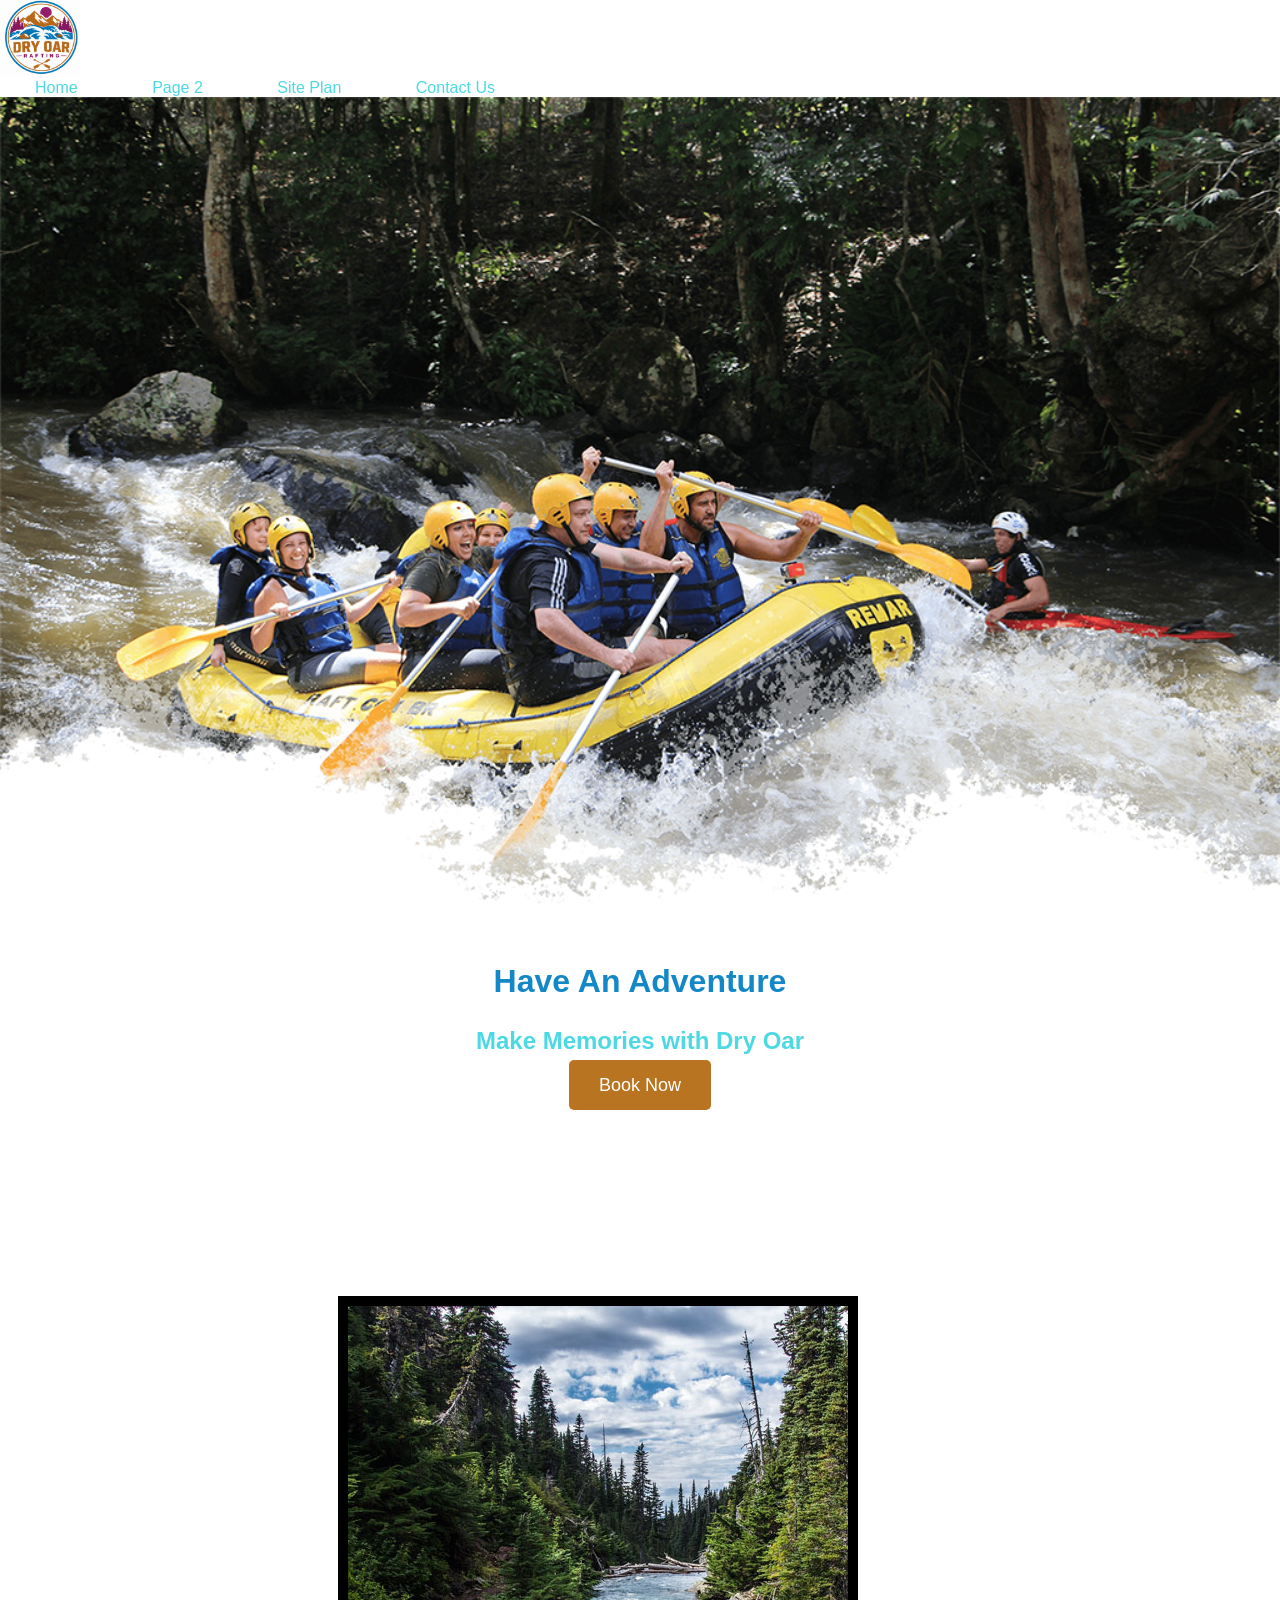
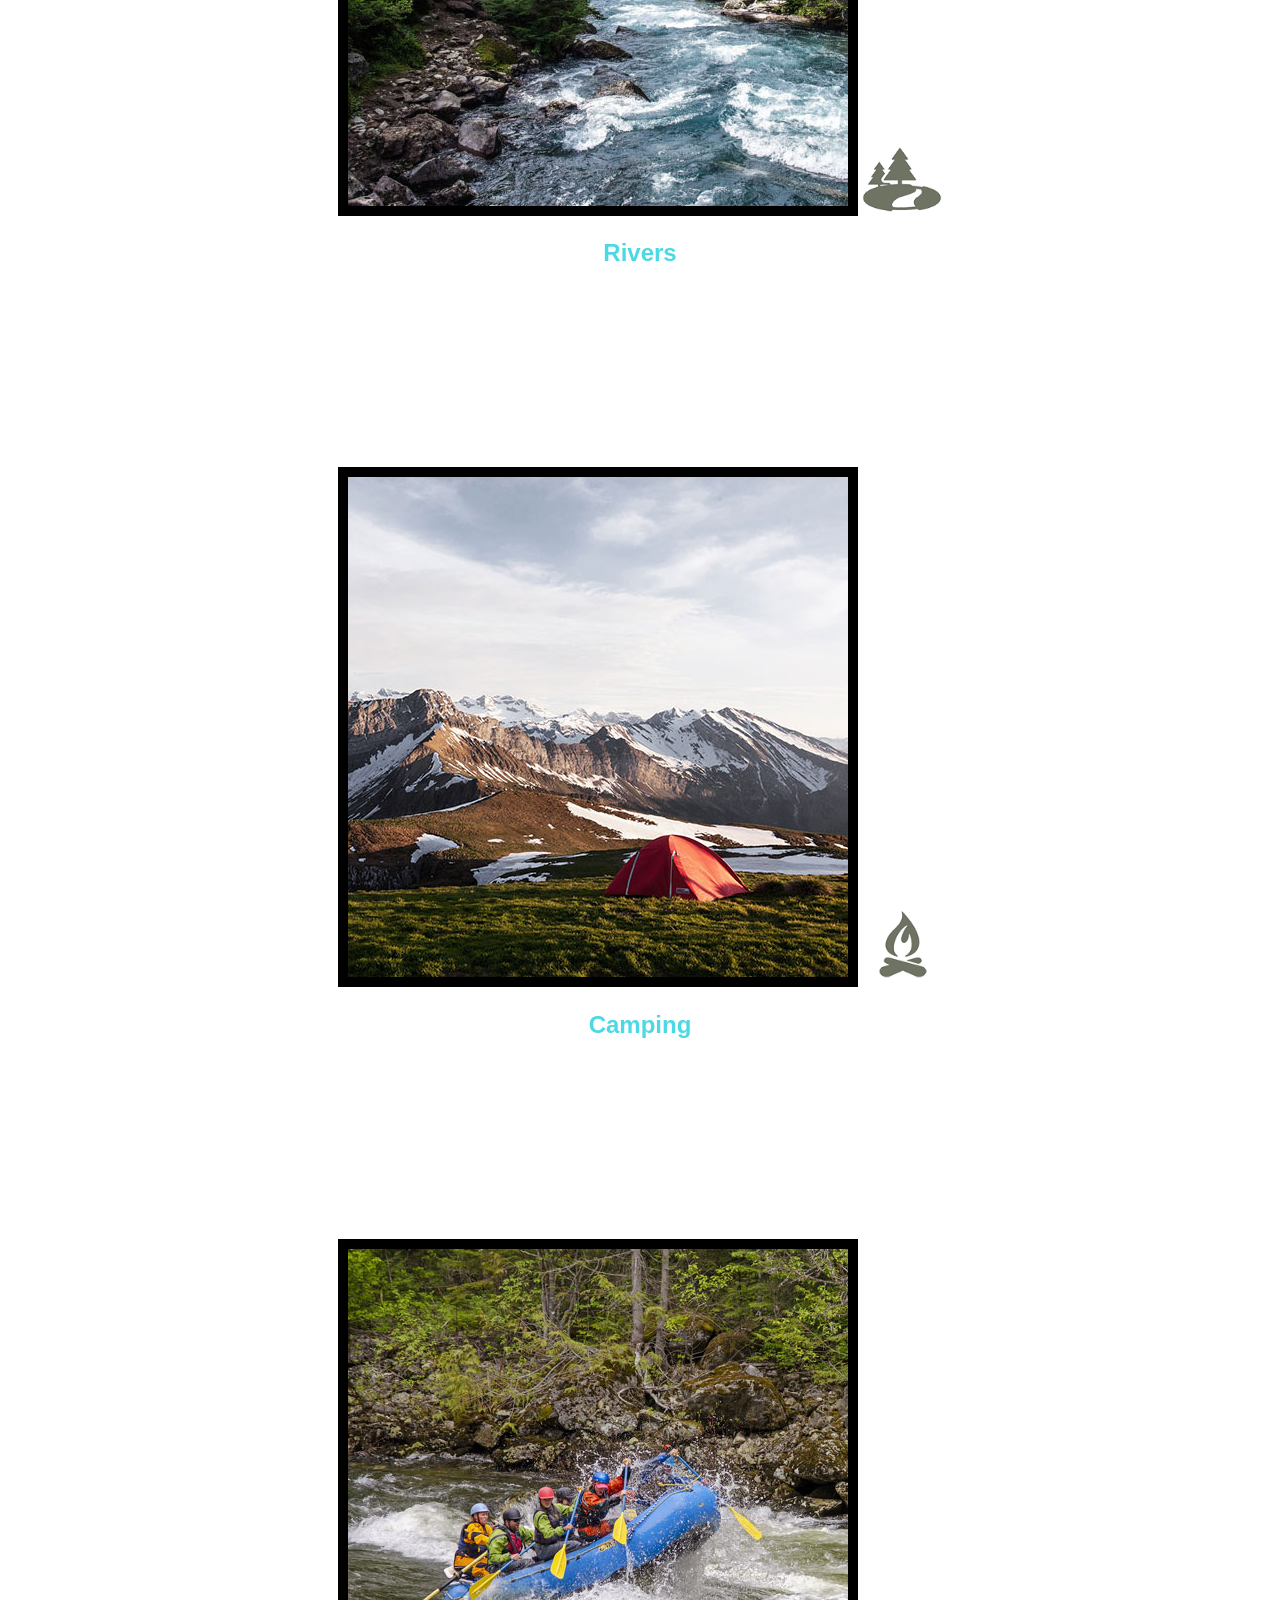
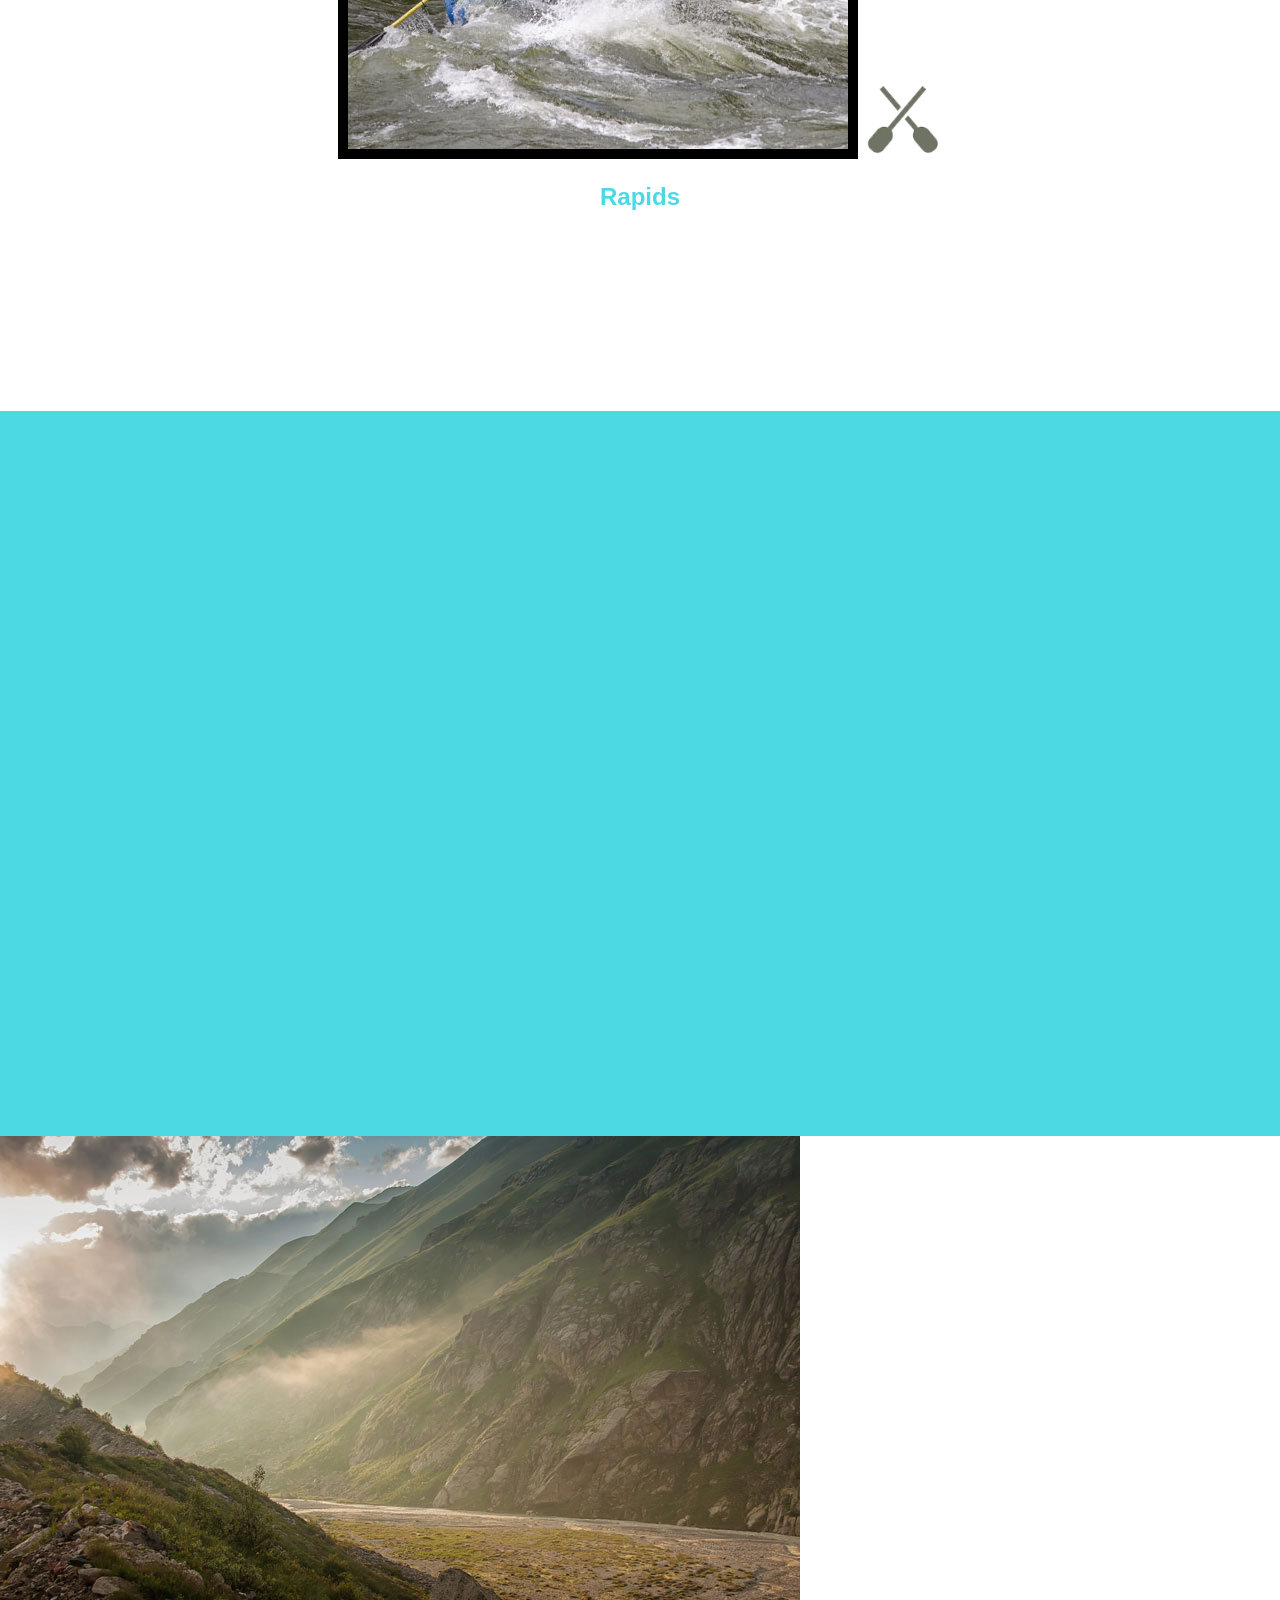
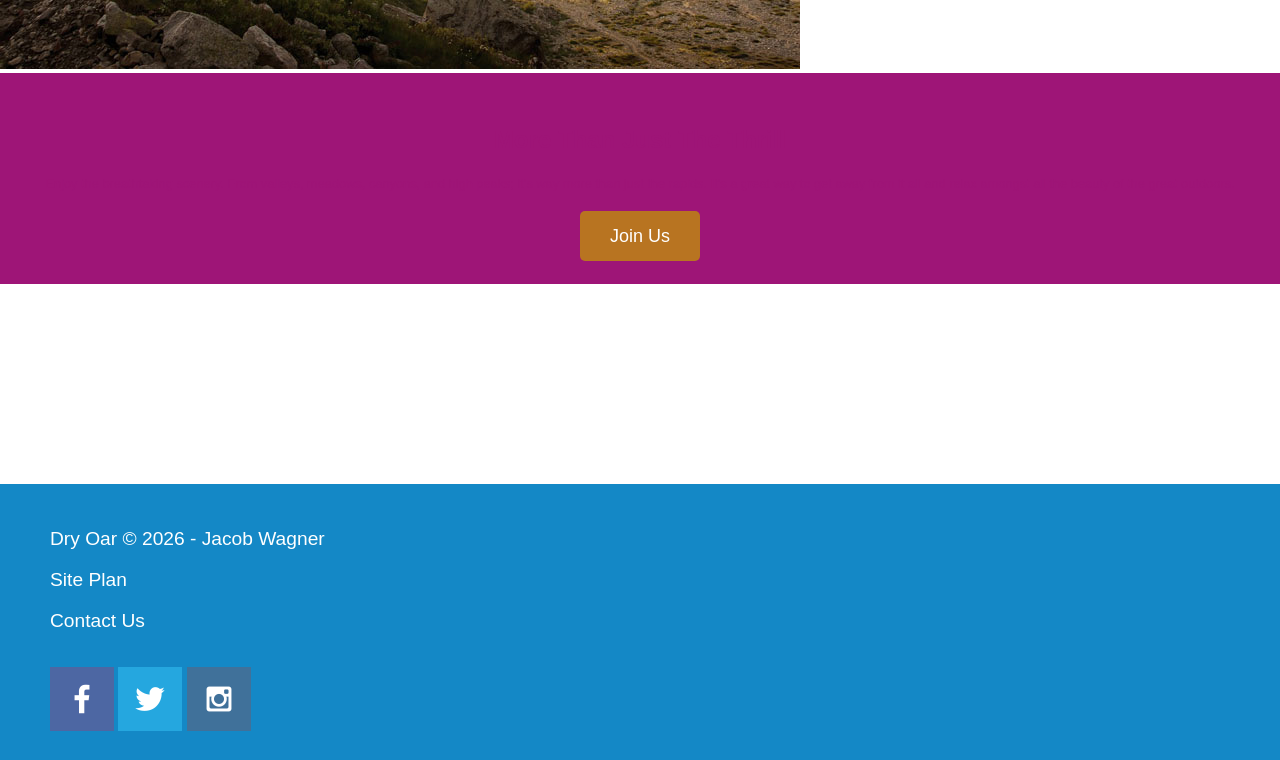
==== wwr/index.html @ 0b0bf596 "first commit" ====
<!DOCTYPE html>
<html lang="en">
<head>
    <link rel="stylesheet" href="styles/styles.css">
    <meta charset="UTF-8">
    <meta name="viewport" content="width=device-width, initial-scale=1.0">
    <title>Whitewater Rafting Vacations | Dry Oar Boating | Home</title>
</head>
<body>
    <div id="content">
        <header>
            <a id="logo_link" href="index.html">
                <img class="logo" src="images/logo.png" alt="Dry Oar Logo">
            </a>
            <nav>
                <a href="index.html">Home</a>
                <a href="#">Page 2</a>
                <a href="site-plan-rafting.html">Site Plan</a>
                <a href="contactus.html">Contact Us</a>
            </nav>
        </header>
        <div id="hero">
            <div id="hero-box">
                <img id="hero-img" src="images/hero.png" alt="People enjoying white water rafting">
            </div>
            <section id="hero-msg">
                <h1 class="home-title">Have An Adventure</h1>
                <h2>Make Memories with Dry Oar </h2>
                <div class='button-box'>
                    <a class='book' href="contactus.html">Book Now</a>
                </div>
            </section>
        </div>
        <main class="home-grid">
            <section class="rivers-card">
                <img class="card-img" src="images/rivers.jpg" alt="river in forest">
                <img class="icon" src="images/river_icon.png" alt="river icon">
                <h2>Rivers</h2>
            </section>
            <section class="camping-card">
                <img class="card-img" src="images/camping.jpg" alt="tent in mountains">
                <img class="icon" src="images/fire_icon.png" alt="fire icon">
                <h2>Camping</h2>
            </section>
            <section class="rapids-card">
                <img class="card-img" src="images/rapids.jpg" alt="rafting boat">
                <img class="icon" src="images/oars.png" alt="oars icon">
                <h2>Rapids</h2>
            </section>
            <div id="background"></div>
            <img class="mountains" src="images/mountains.jpg" alt="Misty mountains">
            <section class="msg">
                <h2>More Than Just The Thrill</h2>
                <p>Enjoy the breathtaking scenery. From valleys, meadows, canyons, and high peaks; it's way more than just the rapids. It's a great way to get away from it all and relax amongst all the beauty of the great outdoors. </p>
                <a class='join' href="rivers.html">Join Us</a>
            </section>
        </main>
        <footer>
            <p>Dry Oar &copy; 2026 - Jacob Wagner</p>
            <p><a href="site-plan-rafting.html">Site Plan</a></p>
            <p><a href="contactus.html">Contact Us</a></p>
            <div class="social">
                <a href="https://facebook.com" target="_blank">
                    <img src="images/facebook.png" alt="fb icon">
                </a>
                <a href="https://twitter.com" target="_blank">
                    <img src="images/twitter.png" alt="twitter icon">
                </a>
                <a href="https://instagram.com" target="_blank">
                    <img src="images/instagram.png" alt="instagram icon">
                </a>
            </div>
        </footer>
    </div>
</body>
</html>
---- wwr/styles/styles.css ----
#content{ 
        max-width: 1600px;
        margin: 0 auto;
    }
    nav a{
        text-align: center;
        color: #4cd9e3;
        text-decoration: none;
        padding: 35px;
    }
    #hero-msg h1{
        text-align: center;
    }
    #hero-msg h2{
        text-align: center;
    }
    .button-box{
        text-align: center;
    }
    main section{
        text-align: center;
    }
    #logo_link{
        padding-top: 5px;
    }
    #background{
        height: 725px;
    }
    body{
        background-color: white;
        font-family: 'Lucida Sans', 'Lucida Sans Regular', 'Lucida Grande', 'Lucida Sans Unicode', Geneva, Verdana, sans-serif;
        margin: 0;
        padding: 0;
    }
    header{
        background-color: white;
    }
    .home-title{
        font-family: Verdana, Geneva, Tahoma, sans-serif;
        font-size: 2em;
    }
    nav a:hover{
        background-color: #b87421;
        color: #1488c6;
    }
    .book{
        background-color: #b87421;
        color: white;
        text-decoration: none;
        font-size: 18px;
        padding: 15px 30px;
        margin-top: 50px;
        border-radius: 5px;
    }
    .join{
        background-color: #b87421;
        color: white;
        text-decoration: none;
        font-size: 18px;
        padding: 15px 30px;
        margin-top: 50px;
        border-radius: 5px;
    }
    .book:hover{
        background-color: #4cd9e3;
        color: #9e1577;
    }
    .join:hover{
        background-color: #4cd9e3;
        color: #9e1577;
    }
    #background{
        background-color: #4cd9e3;
    }
    .msg{
        background-color: #9e1577;
        line-height: 1.5em;
        padding: 35px;
    }
    footer{
        background-color: #1488c6;
        color: white;
        padding: 25px 50px;
        margin-top: 200px;
    }
    .home-title{
        color: #1488c6;
        margin-top: 10px;
    }
    h2{
        color: #4cd9e3;
        margin: 3;
        /**margin was orginally 0**/

    }
    .msg h2{
        color: #9e1577;
    }
    .msg p{
        color: #9e1577;
        font-size: .8em;
        padding-bottom: 15px;
    }
    footer a{
        color: white;
        text-decoration: none;
    }
    footer a:hover{
        color: #b87421;
    }
    .logo{
        width: 80px;
    }
    .icon{
        width: 80px;
        padding-top: 10px;
    }
    #hero-img{
        width: 100%;
    }
    footer p{
        font-size: 1.2em;
    }
    footer p a:hover{
        text-decoration: underline;
    }
    footer .social img{
        padding-top: 15px;
    }
    .rivers-card{
        margin: 200px 0;
    }
    .camping-card{
        margin: 200px 0;
    }
    .rapids-card{
        margin: 200px 0;
    }
    .card-img{
        border: 10px solid black;
    }
    main section img{
        box-sizing: border-box;
    }
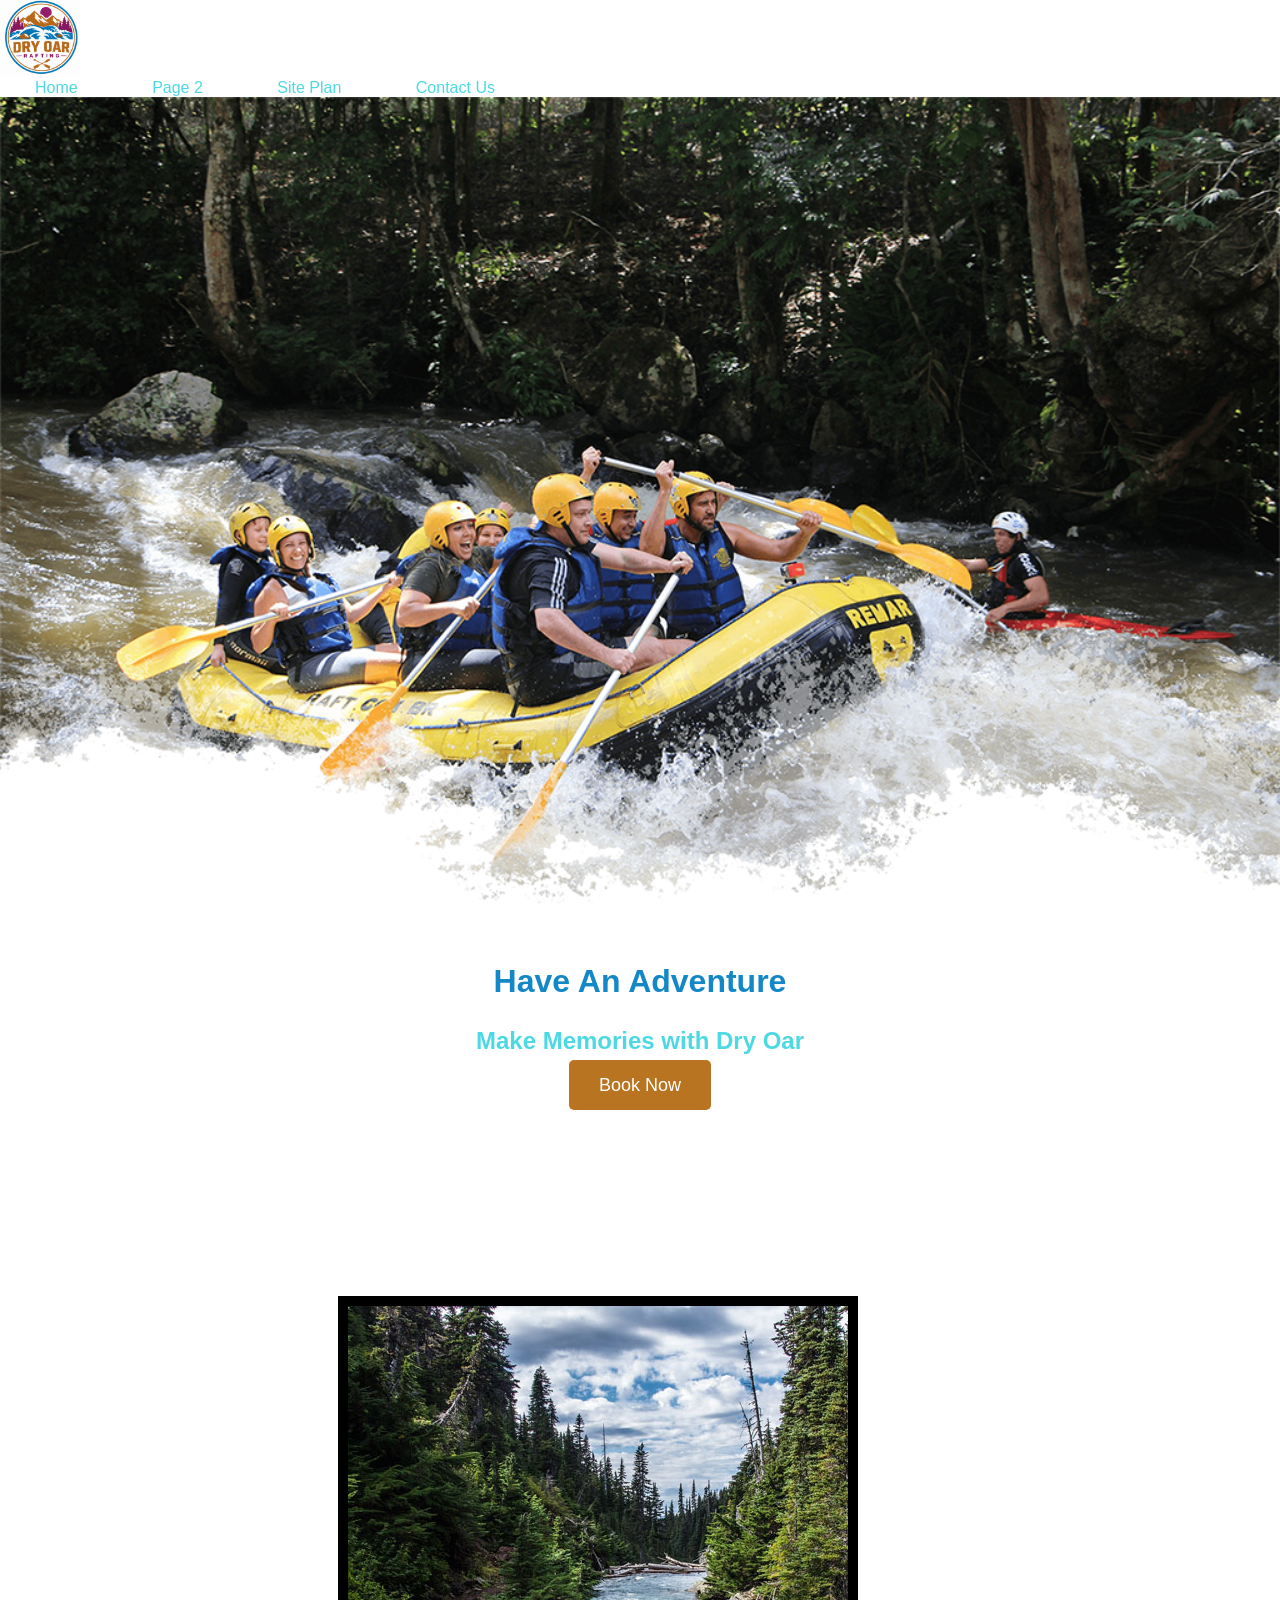
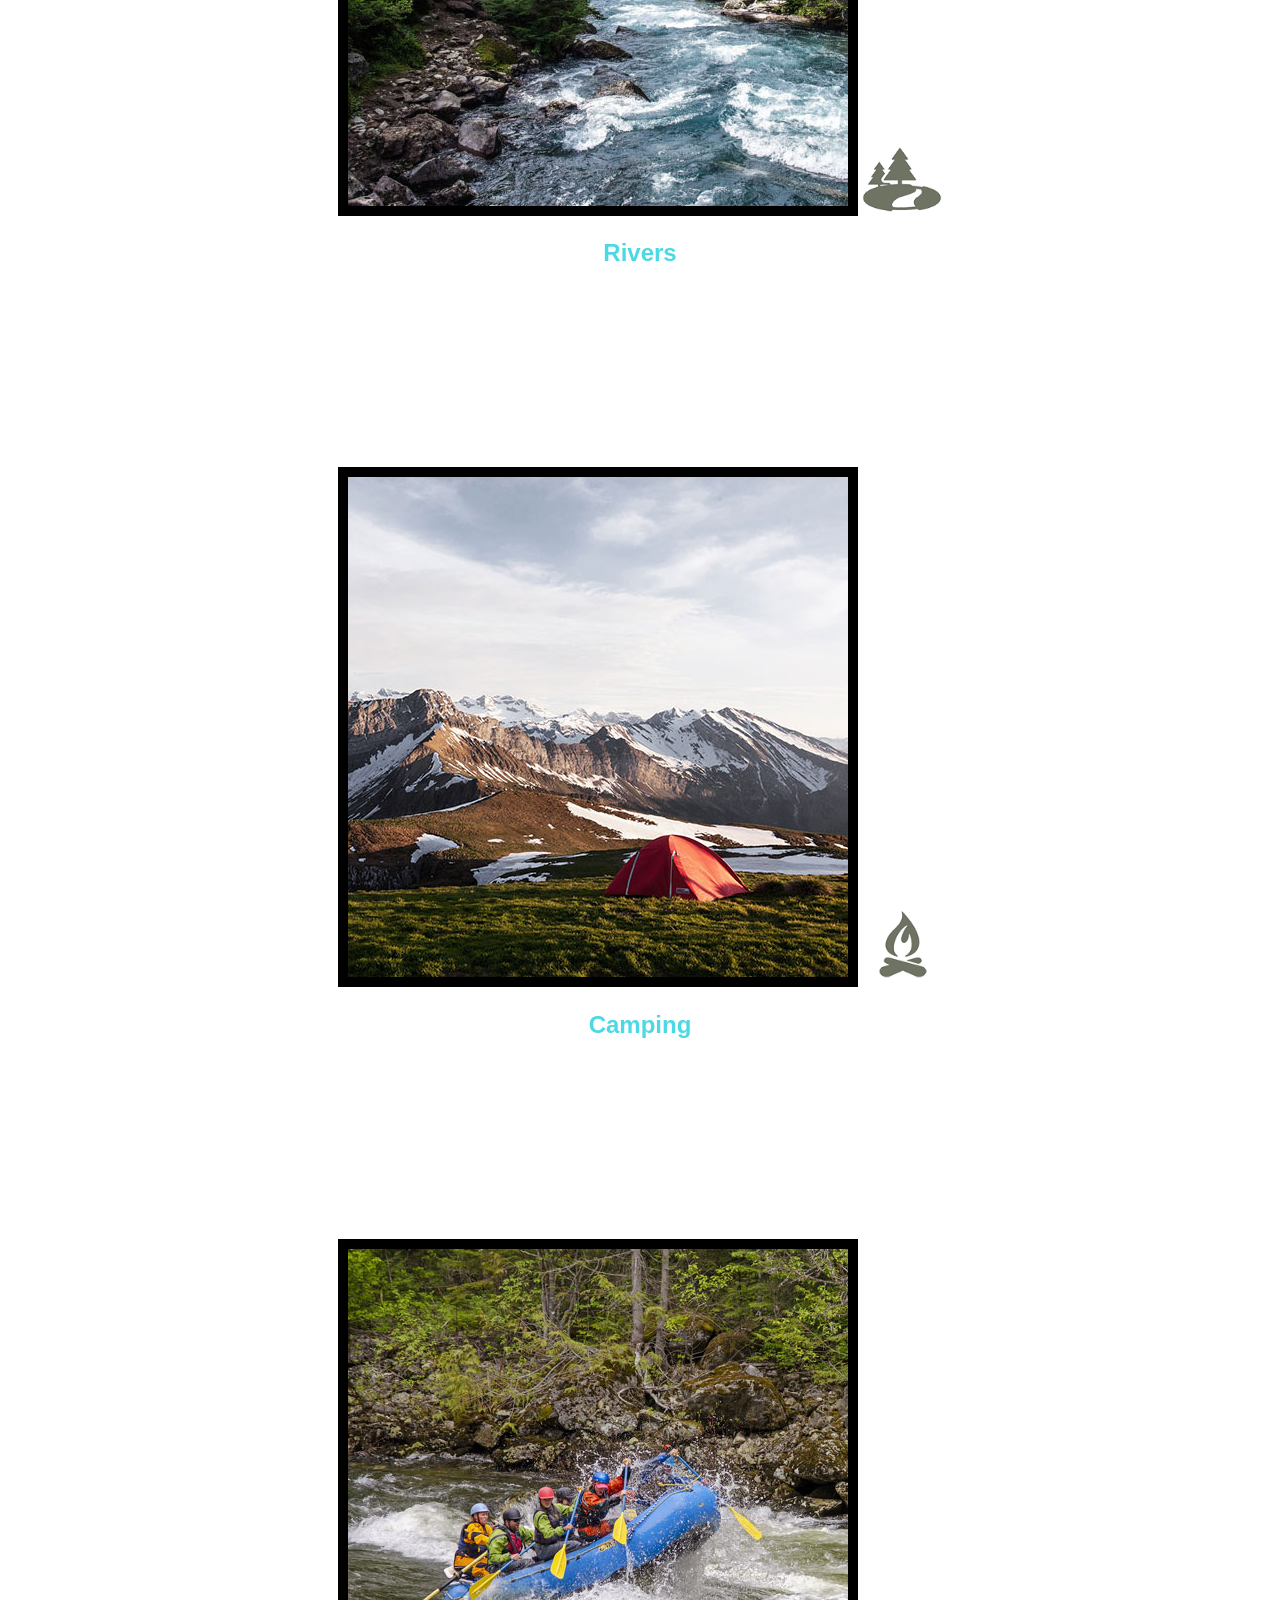
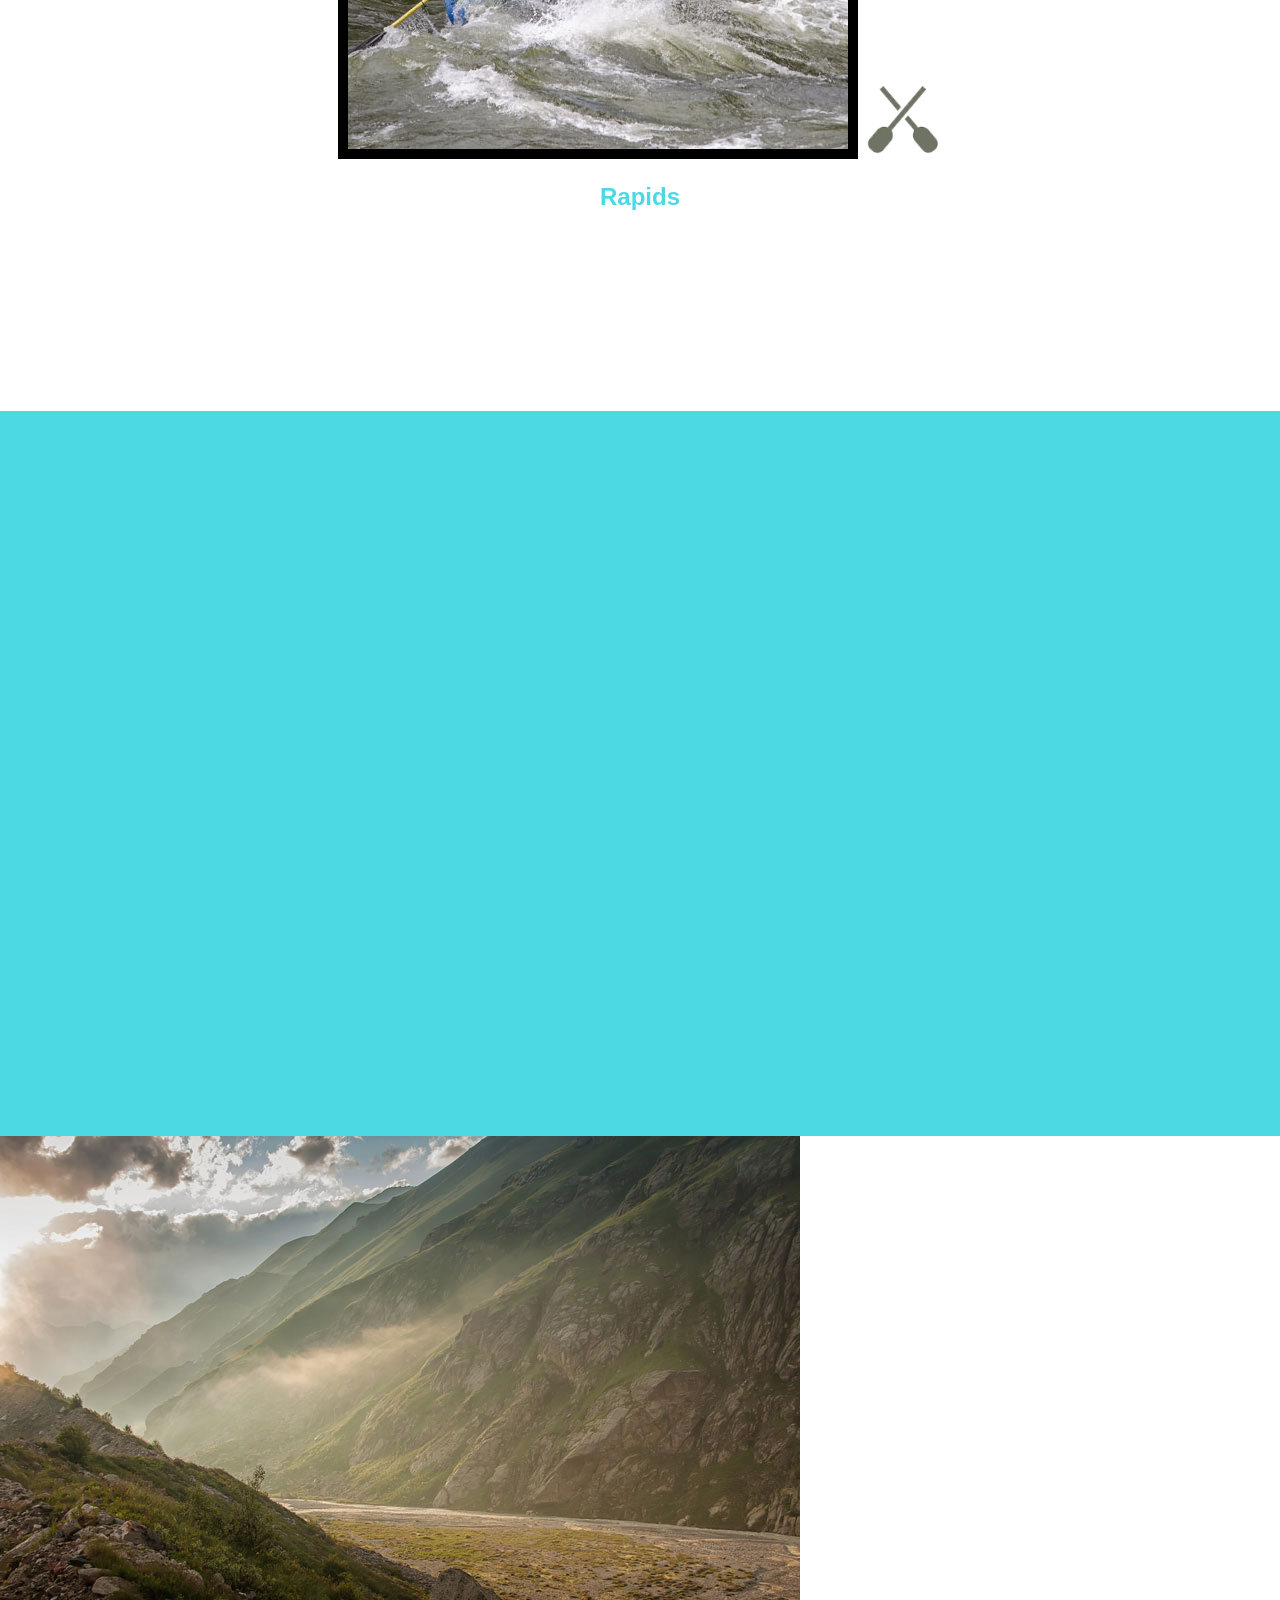
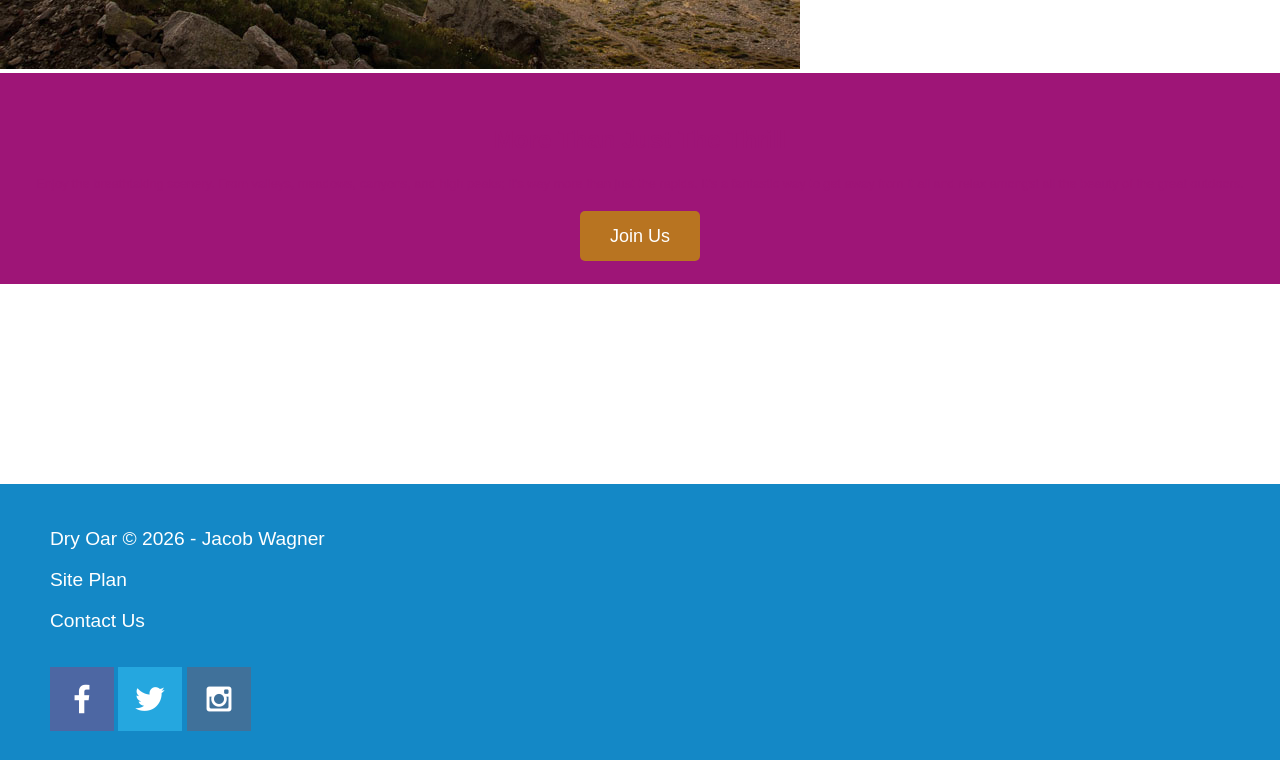
==== commit 4b966872: "modified:   wwr/index.html 	modified:   wwr/styles/styles.css" ====
--- a/wwr/index.html
+++ b/wwr/index.html
@@ -51,7 +51,7 @@
             <img class="mountains" src="images/mountains.jpg" alt="Misty mountains">
             <section class="msg">
                 <h2>More Than Just The Thrill</h2>
-                <p>Enjoy the breathtaking scenery. From valleys, meadows, canyons, and high peaks; it's way more than just the rapids. It's a great way to get away from it all and relax amongst all the beauty of the great outdoors. </p>
+                <p>Enjoy the breathtaking scenery. From valleys, meadows, canyons, and high peaks; it's way more than just the rapids. It's a fantastic way to get away from it all and relax amongst all the beauty of the great outdoors. </p>
                 <a class='join' href="rivers.html">Join Us</a>
             </section>
         </main>
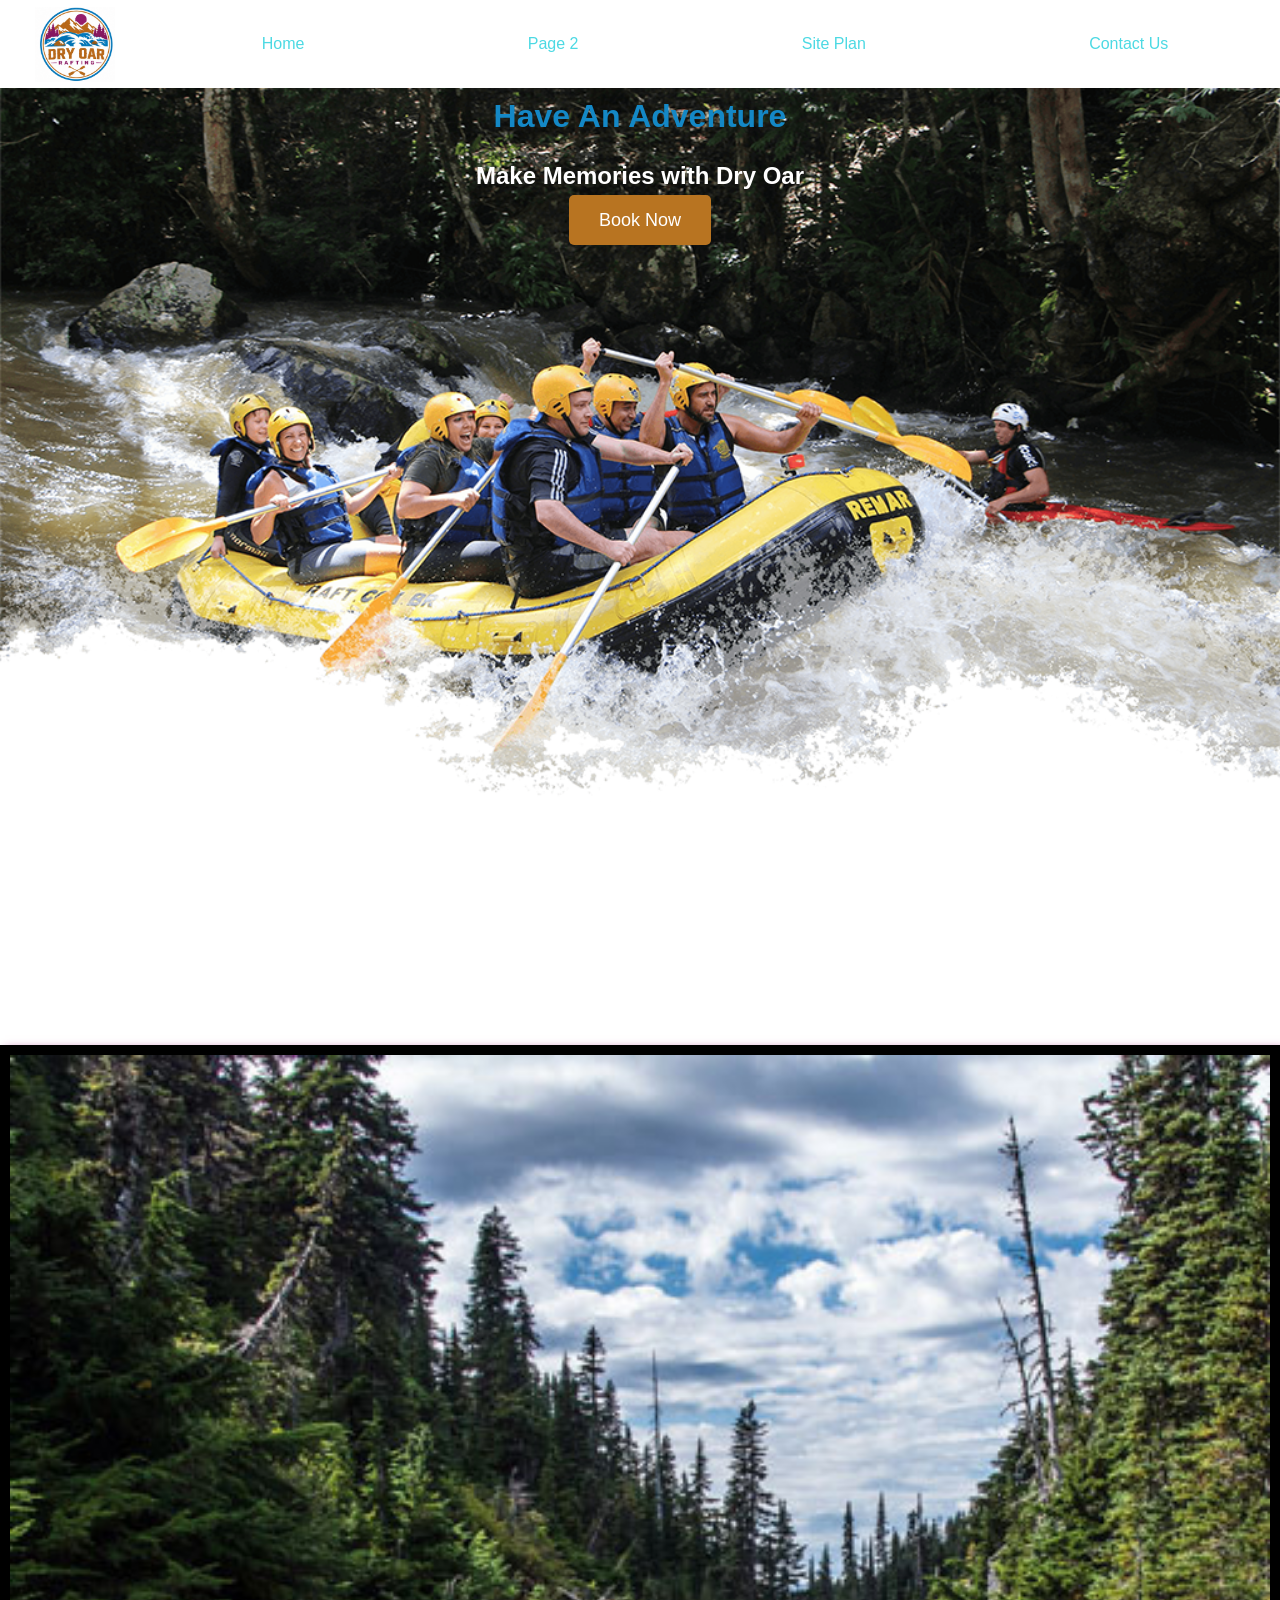
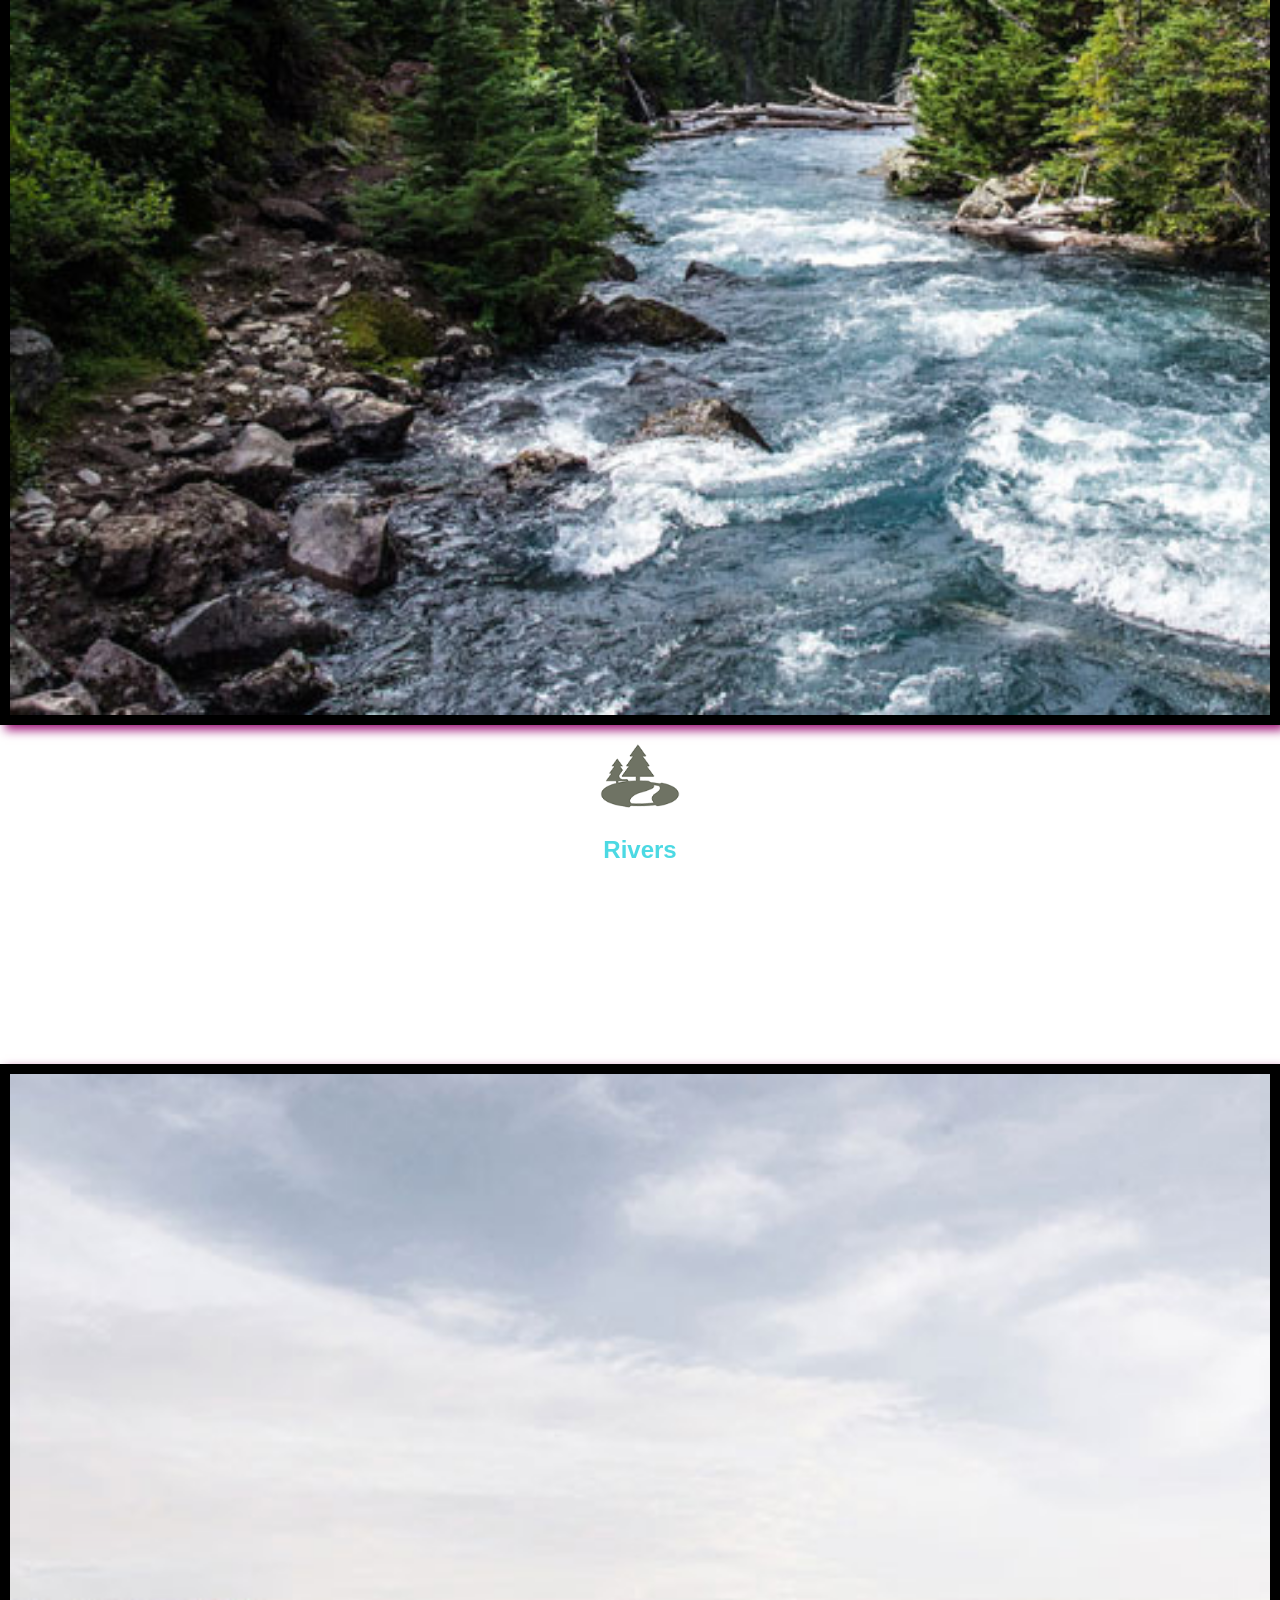
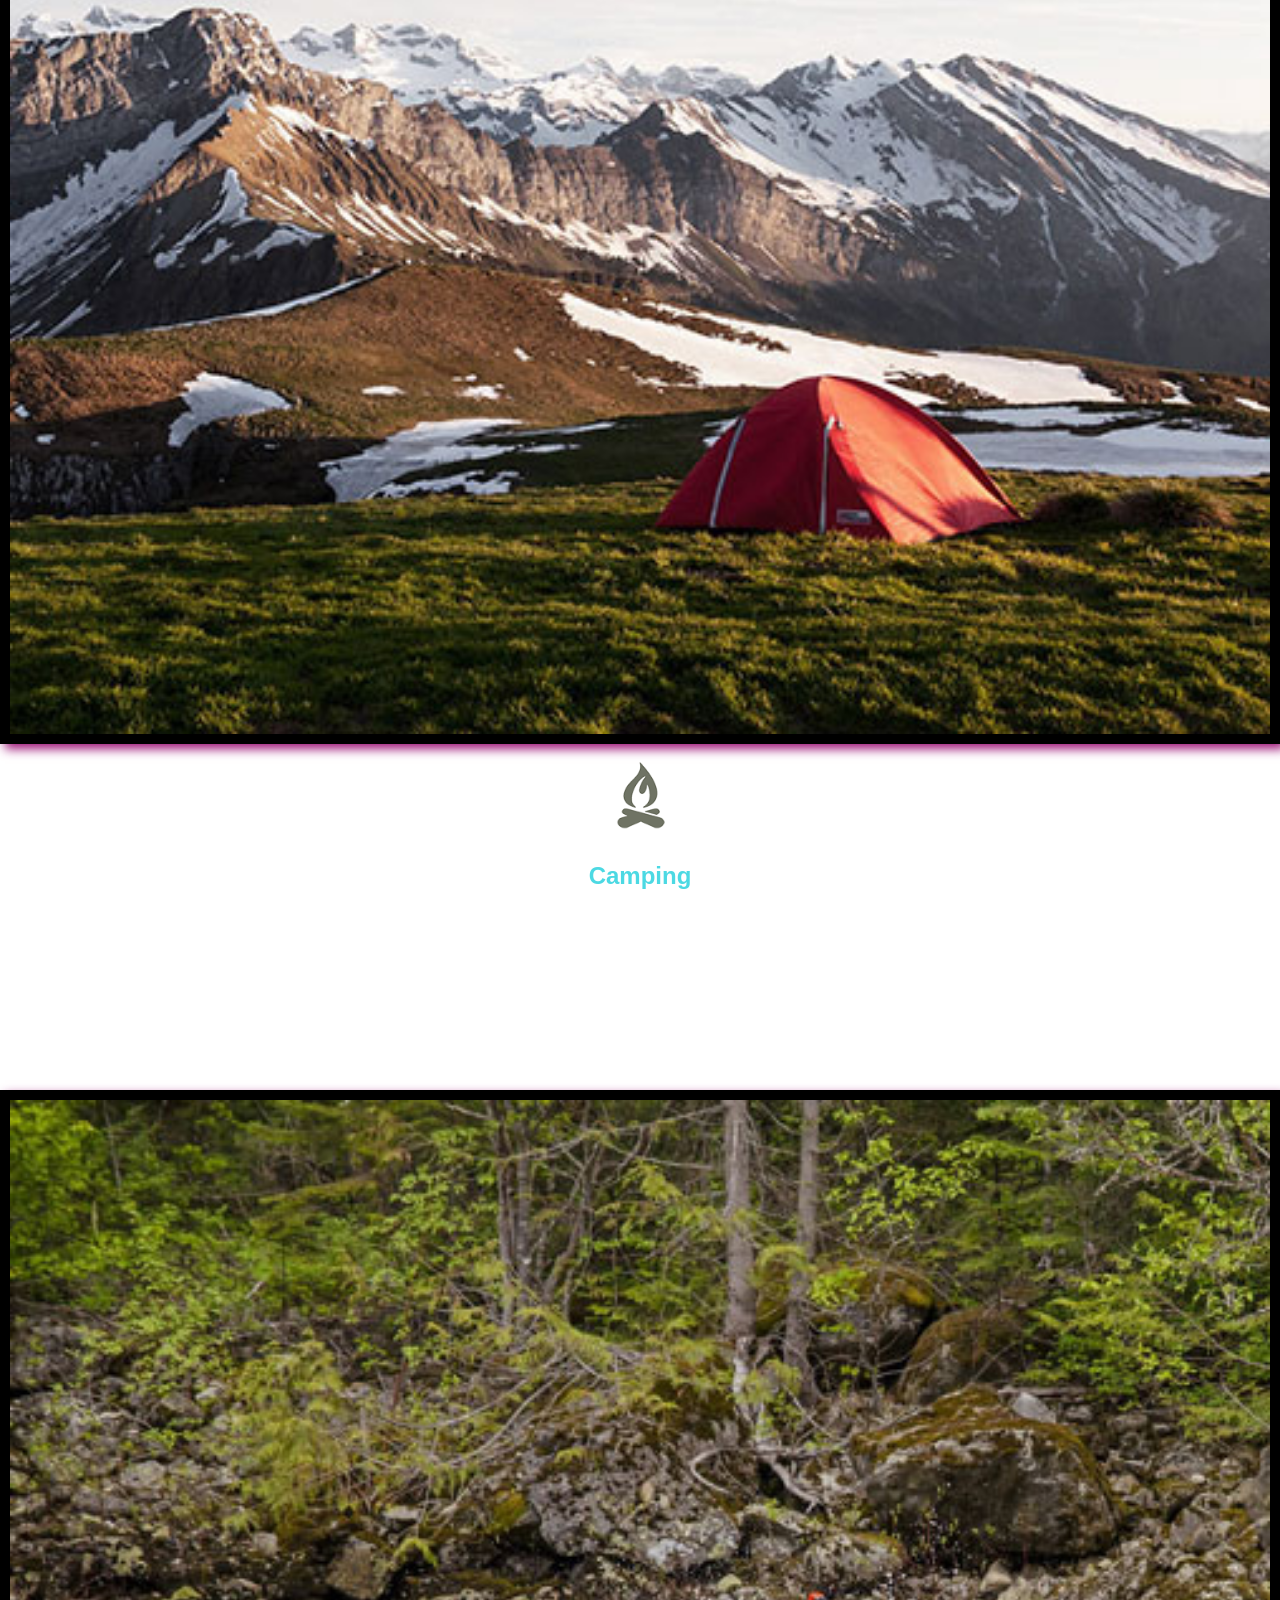
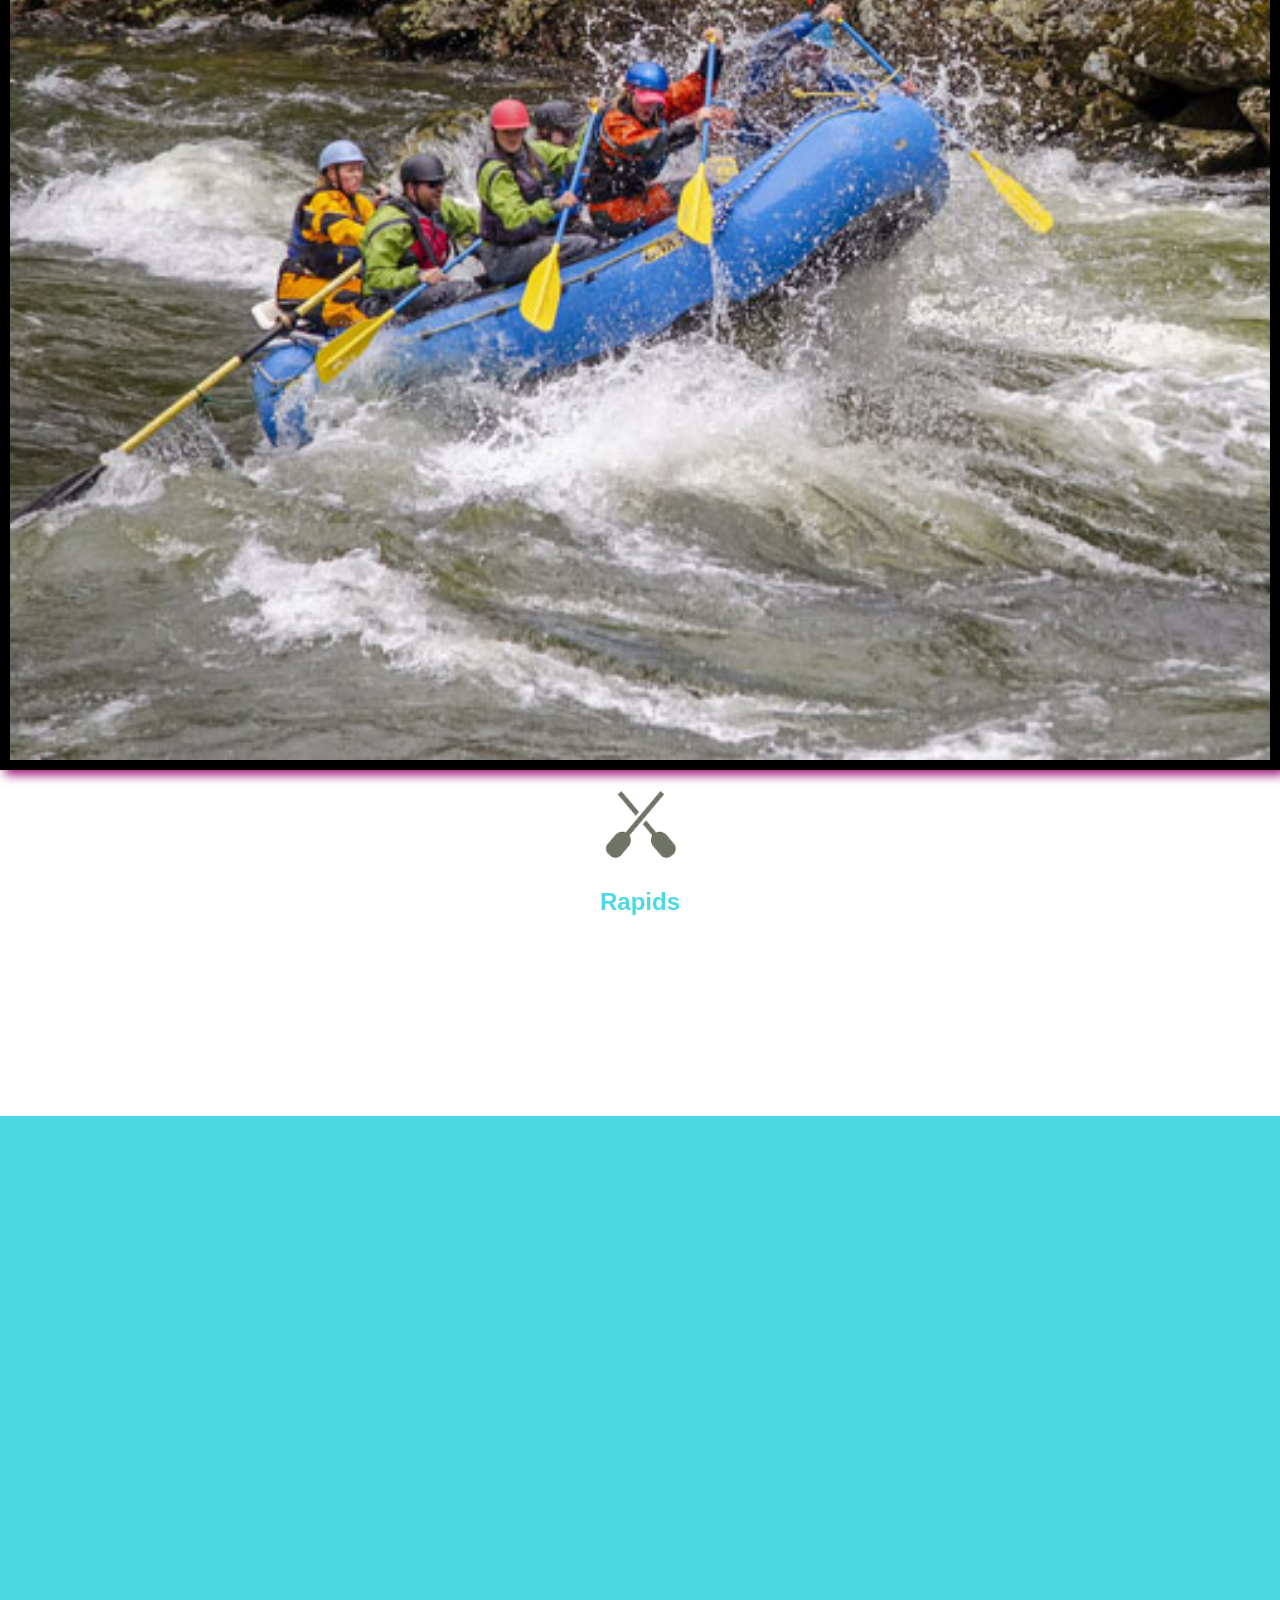
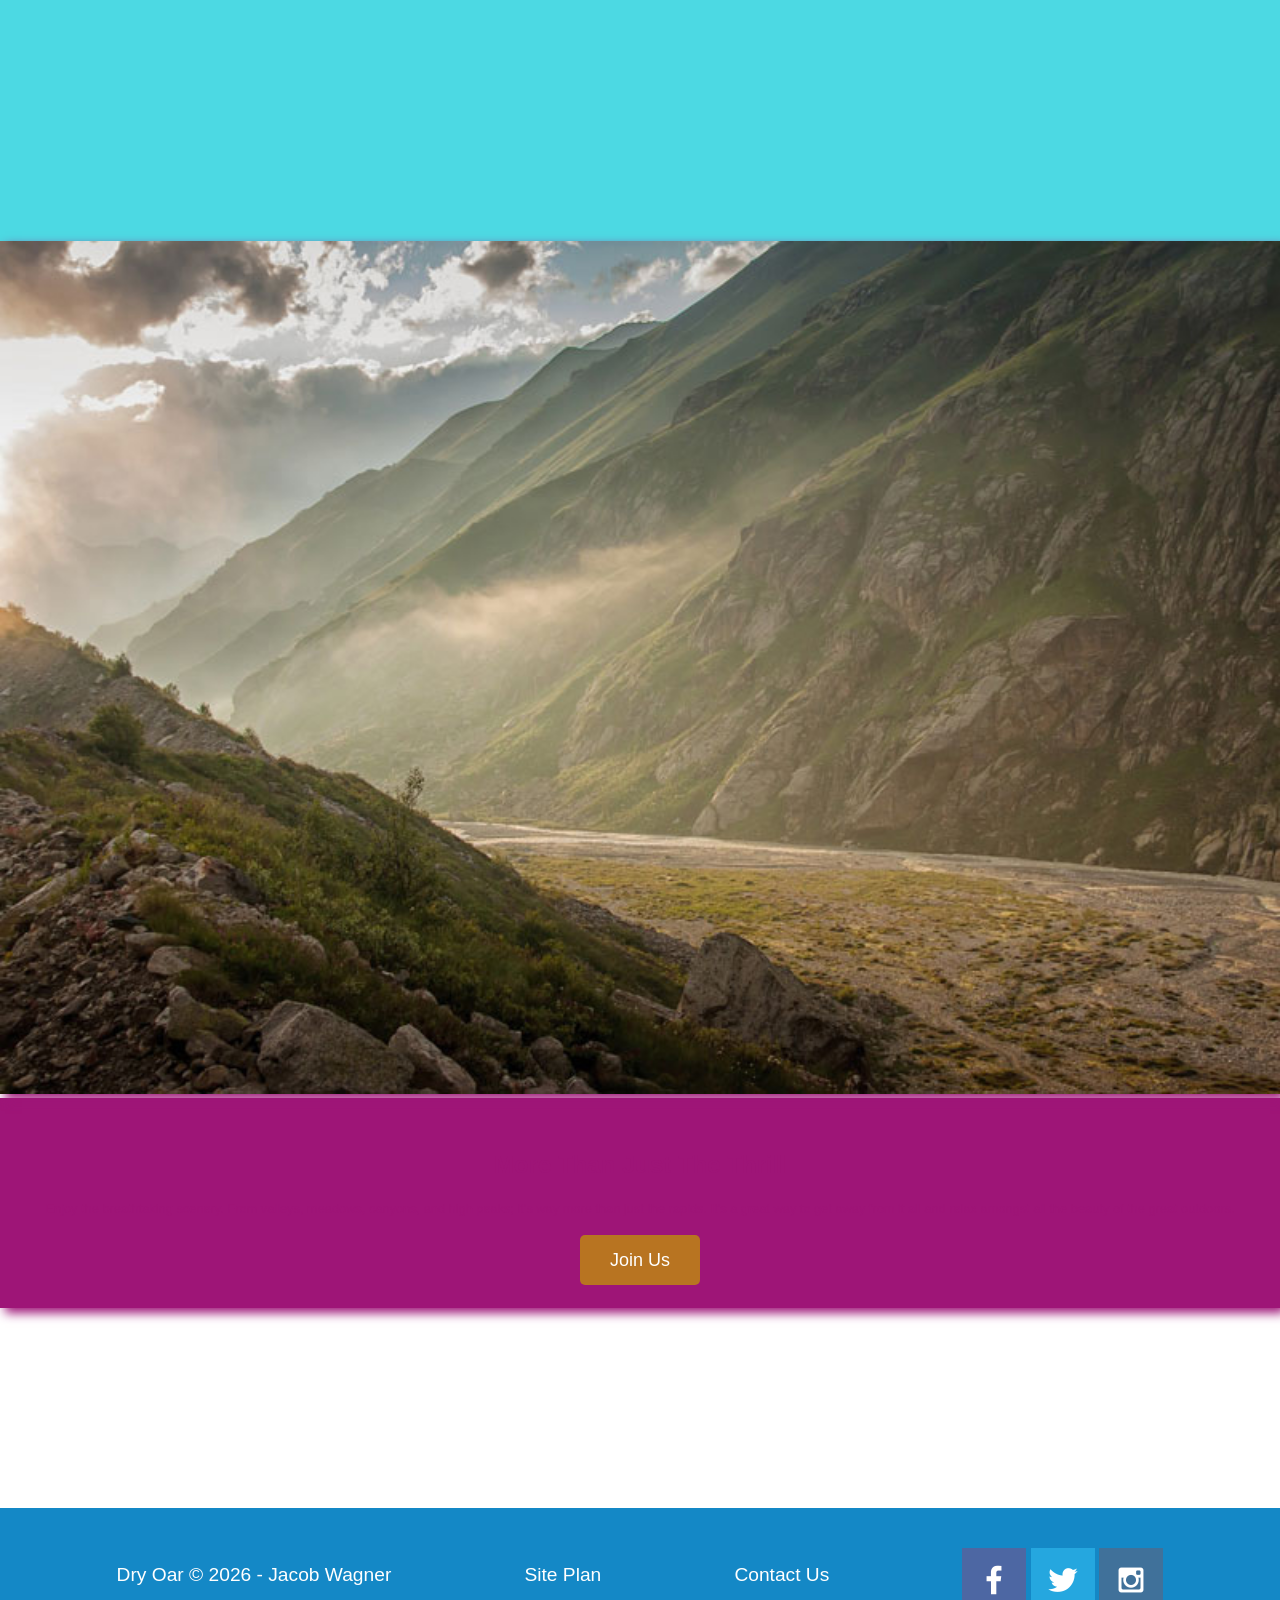
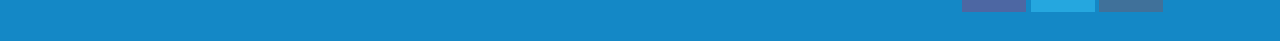
==== commit 2f80fb4b: "modified:   wwr/index.html" ====
--- a/wwr/index.html
+++ b/wwr/index.html
@@ -51,7 +51,7 @@
             <img class="mountains" src="images/mountains.jpg" alt="Misty mountains">
             <section class="msg">
                 <h2>More Than Just The Thrill</h2>
-                <p>Enjoy the breathtaking scenery. From valleys, meadows, canyons, and high peaks; it's way more than just the rapids. It's a fantastic way to get away from it all and relax amongst all the beauty of the great outdoors. </p>
+                <p>Enjoy the breathtaking scenery. From valleys, meadows, canyons, and high peaks; it's way more than just the rapids. It's a great way to get away from it all and relax amongst all the beauty of the great outdoors. </p>
                 <a class='join' href="rivers.html">Join Us</a>
             </section>
         </main>
--- a/wwr/styles/styles.css
+++ b/wwr/styles/styles.css
@@ -8,11 +8,32 @@
         text-decoration: none;
         padding: 35px;
     }
+    nav{
+        display: flex;
+        justify-content: space-around;
+    }
+    #hero{
+        display: grid;
+        grid-template-columns: 1fr 3fr 1fr;
+        margin-top: -100px;
+    }
+    #hero-box{
+        grid-column: 1/4;
+        grid-row: 1/3;
+        z-index: -1;
+    }
+    #hero-msg{
+        grid-column: 2/3;
+        grid-row: 1/2;
+        padding-top: 100px;
+        z-index: -1;
+    }
     #hero-msg h1{
         text-align: center;
     }
     #hero-msg h2{
         text-align: center;
+        color: white;
     }
     .button-box{
         text-align: center;
@@ -22,6 +43,8 @@
     }
     #logo_link{
         padding-top: 5px;
+        justify-self: center;
+        align-self: center;
     }
     #background{
         height: 725px;
@@ -34,6 +57,8 @@
     }
     header{
         background-color: white;
+        display: grid;
+        grid-template-columns: 150px auto;
     }
     .home-title{
         font-family: Verdana, Geneva, Tahoma, sans-serif;
@@ -76,12 +101,18 @@
         background-color: #9e1577;
         line-height: 1.5em;
         padding: 35px;
+        grid-column: 6/10;
+        grid-row: 6/7;
+        box-shadow: 5px 5px 10px #9e1577;
     }
     footer{
         background-color: #1488c6;
         color: white;
         padding: 25px 50px;
         margin-top: 200px;
+        display: flex;
+        justify-content: space-around;
+        align-items: center;
     }
     .home-title{
         color: #1488c6;
@@ -89,7 +120,7 @@
     }
     h2{
         color: #4cd9e3;
-        margin: 3;
+        margin: 20px;
         /**margin was orginally 0**/
 
     }
@@ -138,7 +169,81 @@
     }
     .card-img{
         border: 10px solid black;
+        transition: transform 0.5s;
+        box-shadow: 5px 5px 10px #9e1577
     }
     main section img{
         box-sizing: border-box;
-    }+    }
+    .card-img, .mountains{
+        width: 100%;
+    }
+    .rivers-card{
+        grid-column: 2/4;
+        grid-row: 2/3;
+    }
+    .camping-card{
+        grid-column: 5/7;
+        grid-row: 2/3;
+    }
+    .rapids-card{
+        grid-column: 8/10;
+        grid-row: 2/3;
+    }
+    #background{
+        grid-column: 1/11;
+        grid-row: 4/9;
+    }
+    .mountains{
+        grid-column: 2/7;
+        grid-row: 5/8;
+        box-shadow: 5px 5px 10px #9e1577;
+    }
+    card-img:hover{
+        opacity: 0.6;
+        transform: scale(1.1);
+    }
+@media screen and (max-width: 900px) {
+    #hero, .home-grid {
+        display: block;
+        height: auto;
+    }
+    nav, footer {
+        flex-direction: column;
+    }
+    nav a {
+        display: block;
+        padding: 15px;
+    }
+    #hero {
+        margin-top: 0;
+    }
+    #hero-msg {
+        margin-top: 0;
+    }
+    #hero-msg h4 {
+        display: none;
+    }
+    #hero-msg h1 {
+        color: #6f7364;
+    }
+    .home-title {
+        font-size: 25px;
+    }
+    .rivers-card, .camping-card, .rapids-card { 
+        margin: 50px auto;
+        width: 60%;
+    }
+    #background {
+        display: none;
+    }
+    .mountains, .msg {
+        width: 80%;
+        display: block;
+        margin: 0 auto;
+    }
+    footer {
+        margin-top: 25px;
+    }
+}
+         
